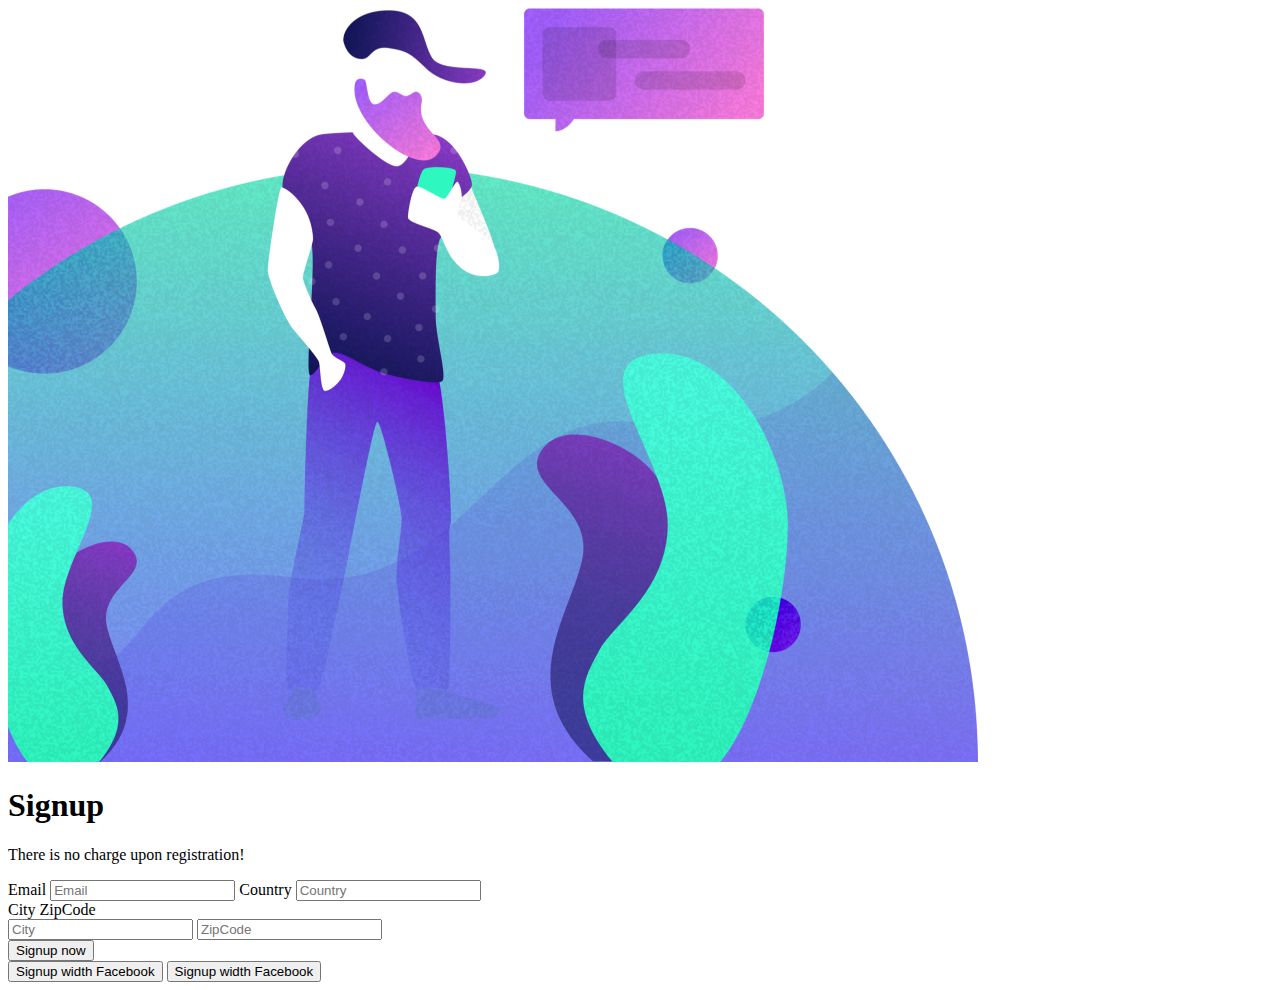
==== page.html @ 22a2c68f "create.html" ====
<!DOCTYPE html>
<html lang="en">
<head>
    <meta charset="UTF-8">
    <meta http-equiv="X-UA-Compatible" content="IE=edge">
    <meta name="viewport" content="width=device-width, initial-scale=1.0">
    <title>Document</title>
    <link rel="stylesheet" href="rg.css">
</head>
<body>
    <div>
      
        <a class="rgn" href="registration.html"></a></li>
    </div>
    <div class="bgcolor">
        <div class="icon">
            <img src="./images/Illustration (3).png" alt="icon">
    </div>
    <div class="position">
    <div class="whitebox">
        <div class=" Signup"> 
            <h1>
                Signup
            </h1>
            <p class="registration">
                There is no charge upon registration!
            </p>

        </div>
        <div class="smallbox">
            <div>
            <form class="box">
            <label for="">Email</label>
            <input type="text" placeholder="Email" required />
            <label for="">Country</label>
            <input type="text" placeholder="Country" required />

             </form>
            </div>
            <div class="lbl"> 
                <label for="">City</label>
                <label for="">ZipCode</label>
            </div>
            <div>
                <form class="flexrow">         
                    <input type="text"  placeholder="City" required >
                    <input type="number"  placeholder="ZipCode" required >
                </form>
            </div>
            <button class="btn btn--primary" id="bbtn">Signup now</button>
             </div>
             <div class="fb">
                <button class="click click--prim">Signup width Facebook</button>
                <button class="fbb fbb--prim">Signup width Facebook</button>
            </div>
        </div>
        </div>
    </div>
        
</div>
<script>
        const button= document.getElementById ('bbtn');
        button.addEventListener('click', () => {
        window.open('https://www.freecodecamp.org/news/how-to-submit-a-form-with-javascript/')
    });
</script>
</body>
</html>
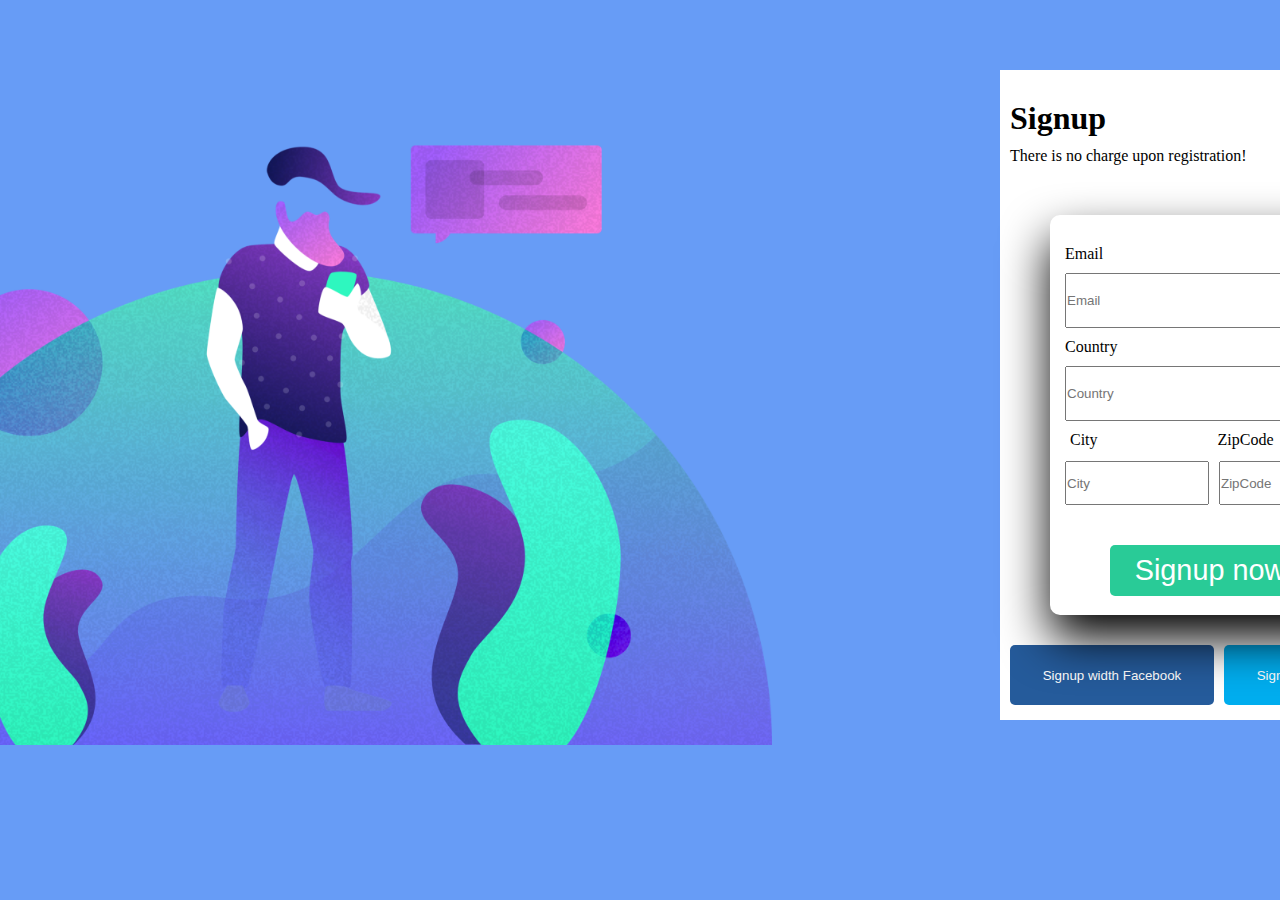
==== commit ba871b8e: "changed names" ====
--- a/page.html
+++ b/page.html
@@ -5,12 +5,12 @@
     <meta http-equiv="X-UA-Compatible" content="IE=edge">
     <meta name="viewport" content="width=device-width, initial-scale=1.0">
     <title>Document</title>
-    <link rel="stylesheet" href="rg.css">
+    <link rel="stylesheet" href="page.css">
 </head>
 <body>
     <div>
       
-        <a class="rgn" href="registration.html"></a></li>
+        <a class="rgn" href="index.html"></a></li>
     </div>
     <div class="bgcolor">
         <div class="icon">
--- a/page.css
+++ b/page.css
@@ -0,0 +1,128 @@
+*{
+    margin: 0;
+    padding: 0;
+}
+
+
+.bgcolor{
+    background-color: #679CF6 ;
+    height: 100vh;
+    max-width: 100%;
+}
+.icon img{
+  height: 600px;
+  top: 145px;
+  position: absolute;
+
+}
+.whitebox{
+    position: absolute;
+    left: 1000px;
+    top: 70px;
+    background-color: white;
+    width: 450px;
+    height: 650px;
+}
+.smallbox{
+    position: absolute;
+    background-color: white;
+    width: 350px;
+    height: 400px;
+    border: 8px;
+    box-shadow: 0px 24px 48px;
+    margin-top: 50px;
+    margin-left: 50px;
+    border-radius:10px ;
+}
+.Signup{
+    display: flex;
+    flex-direction: column;
+    gap: 10px;
+    margin-top: 30px;
+    margin-left: 10px;
+}
+.box{
+    display: flex;
+    flex-direction: column;
+    gap: 10px;
+    margin-left: 15px;
+    margin-top: 30px;
+}
+.box input{
+   width: 320px;
+   height: 51px;
+   
+}
+.flexrow{
+    display: flex;
+    flex-direction: row;
+    gap: 10px;
+    margin-top: 30px;
+    margin-left: 15px;
+}
+.flexrow input{
+    width: 140px;
+    height: 40px;
+}
+.lbl{
+    display: flex;
+    flex-direction: row;
+    gap: 120px;
+    margin-left: 20px;
+    height: 0px;
+    margin-top: 10px;
+}
+.btn{
+    border-radius: 5px;
+    border: 0;
+    font-size: 1.8rem;
+    font-weight: 400px;
+    white-space: nowrap;
+    margin-top: 40px;
+    margin-left: 60px;
+    width: 200px;
+    height: 51px;
+  
+}
+.btn--primary{
+    background-color: #29CB97;
+    color: white;
+}
+.fb{
+    margin-top: 500px;
+    display: flex;
+    flex-direction: row;
+    gap: 10px;
+    border-radius: 5px;
+    border: 0;
+    font-size: 1.8rem;
+    font-weight: 400px;
+    white-space: nowrap;
+    margin-top: 480px;
+    margin-left: 10px;
+}
+.click {
+    border-radius: 5px;
+    border: 0;
+    white-space: nowrap;
+}
+.click--prim{
+    background-color: #255B9B;
+    color: white;
+    width: 204px;
+    height: 60px;
+}
+.fbb{
+    border-radius: 5px;
+    border: 0;
+    white-space: nowrap;
+}
+.fbb--prim{
+    background-color: #00ADEE ;
+    color: white;
+    width: 204px;
+    height: 60px;
+}
+@media screen and (max-width:375px){
+
+}